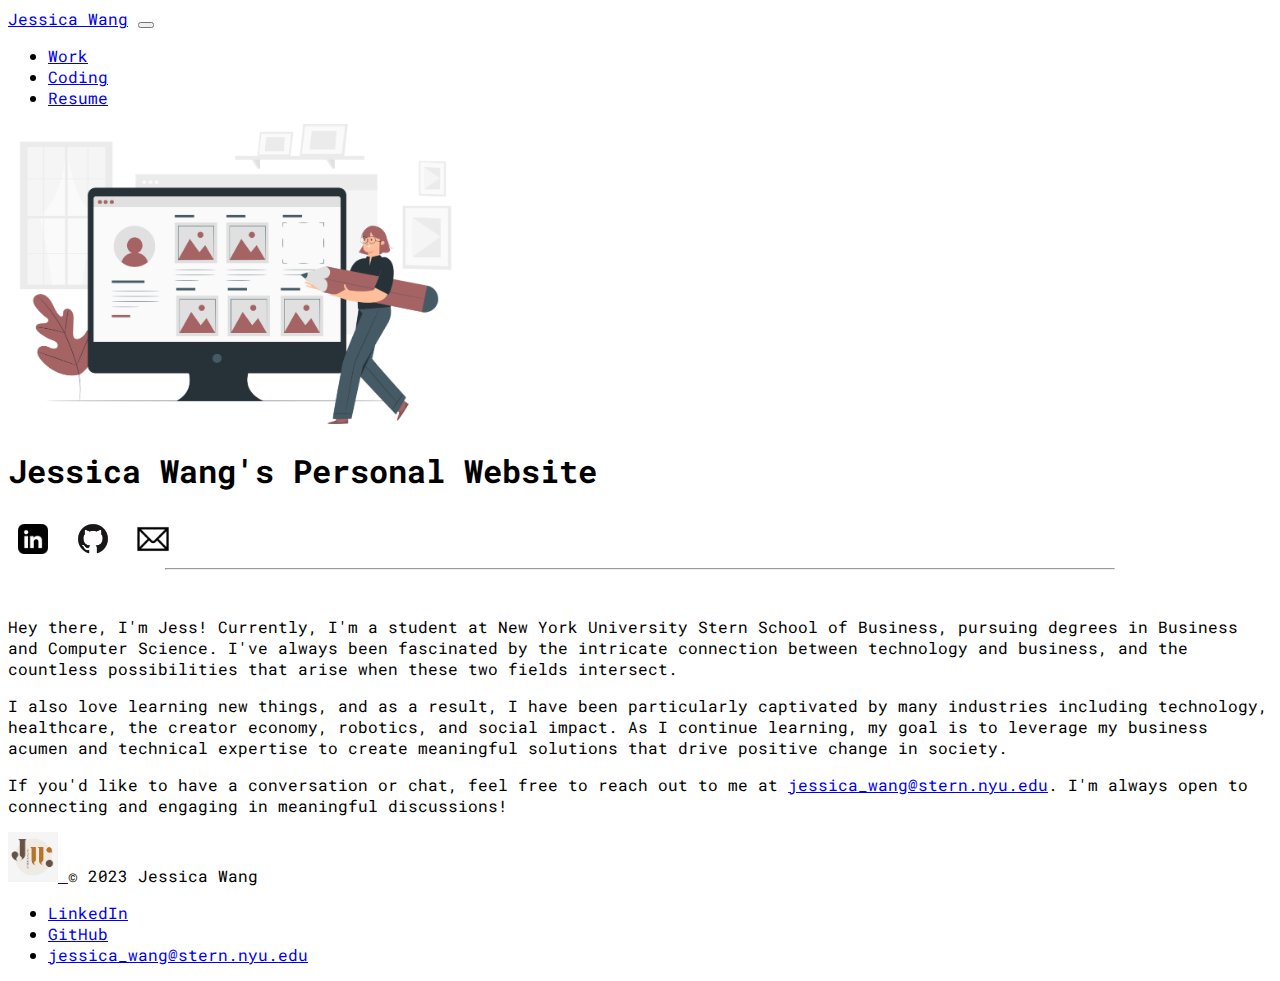
==== index.html @ e57b013f "Update index.html" ====
<!DOCTYPE html>
<html lang="en">
<head>
    <meta charset="UTF-8">
    <meta name="viewport" content="width=device-width, initial-scale=1.0">
    <title>Jessica Wang</title>
    <link href="https://cdn.jsdelivr.net/npm/bootstrap@5.3.0-alpha2/dist/css/bootstrap.min.css" rel="stylesheet"
    integrity="sha384-aFq/bzH65dt+w6FI2ooMVUpc+21e0SRygnTpmBvdBgSdnuTN7QbdgL+OapgHtvPp" crossorigin="anonymous">
    <link rel="preconnect" href="https://fonts.googleapis.com">
    <link rel="preconnect" href="https://fonts.gstatic.com" crossorigin>
    <link href="https://fonts.googleapis.com/css2?family=Roboto+Mono&display=swap" rel="stylesheet">
    <link rel="stylesheet" href="./custom.css">
    <link rel="icon" type="image/png" sizes="16x16" href="./assets/icon.png">
</head>

<body>

    <!--NAV BAR-->
    <nav class="navbar navbar-expand-lg bg-body-tertiary">
        <div class="container-fluid">
          <a class="navbar-brand" href="./index.html">Jessica Wang</a>
          <button class="navbar-toggler" type="button" data-bs-toggle="collapse" data-bs-target="#navbarNav" aria-controls="navbarNav" aria-expanded="false" aria-label="Toggle navigation">
            <span class="navbar-toggler-icon"></span>
          </button>
          <div class="collapse navbar-collapse" id="navbarNav">
            <ul class="navbar-nav ms-auto">
              <li class="nav-item">
                <a class="nav-link" aria-current="page" href="./work.html">Work</a>
              </li>
              <li class="nav-item">
                <a class="nav-link" aria-current="page" href="./coding.html">Coding</a>
              </li>
              <li class="nav-item">
                <a class="nav-link" href="./pdfs/Jessica Wang Resume.pdf" target="_blank">Resume</a>
              </li>
            </ul>
          </div>
        </div>
      </nav>
      <div class="container">
    </div>

    <!--Hero Section-->
    <div class="container">
        <div class="row flex-lg-row-reverse align-items-center g-5 py-5">
            <div class="col-10 col-sm-8 col-lg-6">
            <img src="./assets/coverimage.png" class="d-block mx-lg-auto img-fluid" alt="Bootstrap Themes" width="450" height="300" loading="lazy">  
          </div>
          <div class="col-lg-6">
            <h1 class="display-5 fw-bold text-body-emphasis lh-1 mb-3">Jessica Wang's Personal Website</h1>
            <div style="display: inline-block; width: 50px;">
              <a href="https://www.linkedin.com/in/jessica-wang-015919177/" target="_blank">
                <img src="./assets/linkedin-logo.webp" alt="LinkedIn Icon" class="linkedin-icon" style="width: 50px; height: 50px;">
              </a>
            </div>
            <div style="display: inline-block; width: 50px;">
              <a href="https://github.com/jessicawangg" target="_blank">
                <img src="./assets/github-logo.png" alt="GitHub Icon" class="github-icon" style="width: 50px; height: 50px;">
              </a>
            </div>
            <div style="display: inline-block; width: 50px;">
              <a href="mailto:jessica_wang@stern.nyu.edu" target="_blank">
                <img src="./assets/email-logo.png" alt="Email Icon" class="email-icon" style="width: 50px; height: 50px;">
              </a>
            </div>
          </div>          
            </div>
        </div>
    </div>

    <hr style="width: 75%; margin: 0 auto;">

    <div class="container">
        <div class="quickbio row g-4">
            <div class="col-md-12">
            <p>Hey there, I'm Jess! Currently, I'm a student at New York University Stern School of Business, pursuing degrees in Business and Computer Science. I've always been fascinated by the intricate connection between technology and business, and the countless possibilities that arise when these two fields intersect.</p>
            <p>I also love learning new things, and as a result, I have been particularly captivated by many industries including technology, healthcare, the creator economy, robotics, and social impact. As I continue learning, my goal is to leverage my business acumen and technical expertise to create meaningful solutions that drive positive change in society.</p>
            <p>If you'd like to have a conversation or chat, feel free to reach out to me at <a href="mailto:jessica_wang@stern.nyu.edu">jessica_wang@stern.nyu.edu</a>. I'm always open to connecting and engaging in meaningful discussions!</p>
          </div>
    </div>

     <!--FOOTER-->
     <div class="container">
      <footer class="d-flex flex-wrap justify-content-between align-items-center py-3 my-4" id="footer">
            <div class="col-md-4 d-flex align-items-center">
              <a href="/" class="mb-3 me-2 mb-md-0 text-muted text-decoration-none lh-1">
                <img src="./assets/icon.png" alt="Company Logo" width="50" height="50">
              </a>
              <span class="mb-3 mb-md-0 text-muted">© 2023 Jessica Wang</span>
            </div>
        
            <ul class="nav col-md-8 justify-content-end list-unstyled d-flex" style="flex-wrap: nowrap;">
              <li class="ms-3"><a class="text-muted" href="https://www.linkedin.com/in/jessica-wang-015919177/" target="_blank">LinkedIn</a></li>
              <li class="ms-3"><a class="text-muted" href="https://github.com/jessicawangg" target="_blank">GitHub</a></li>
              <li class="ms-3"><a class="text-muted" href="mailto:jessica_wang@stern.nyu.edu" target="_blank">jessica_wang@stern.nyu.edu</a></li>
            </ul>
      </footer>
    </div>
  
    <script src="https://cdn.jsdelivr.net/npm/bootstrap@5.3.0/dist/js/bootstrap.bundle.min.js" integrity="sha384-geWF76RCwLtnZ8qwWowPQNguL3RmwHVBC9FhGdlKrxdiJJigb/j/68SIy3Te4Bkz" crossorigin="anonymous"></script>
    <script>
      window.addEventListener("scroll", function() {
        var footer = document.getElementById("footer");
        var scrollHeight = document.body.scrollHeight;
        var scrollTop = window.pageYOffset || document.documentElement.scrollTop || document.body.scrollTop || 0;
        var windowHeight = window.innerHeight || document.documentElement.clientHeight || document.body.clientHeight || 0;
  
        if (scrollHeight - (scrollTop + windowHeight) < 1) {
          footer.style.display = "flex";
        } else {
          footer.style.display = "none";
        }
      });
    </script>

    
    <script src="https://code.jquery.com/jquery-3.5.1.slim.min.js"></script>
    <script src="https://cdn.jsdelivr.net/npm/bootstrap@5.3.0/dist/js/bootstrap.bundle.min.js" integrity="sha384-geWF76RCwLtnZ8qwWowPQNguL3RmwHVBC9FhGdlKrxdiJJigb/j/68SIy3Te4Bkz" crossorigin="anonymous"></script>

    

</body>
</html>
---- custom.css ----
* {
    font-family: 'Roboto Mono', monospace;
}

.quickbio {
    padding-top: 30px;
}

.card-img {
    height: 225px;
    background-position: center;
    background-repeat: no-repeat;
    background-size: cover;
}

.card-hover:hover {
    transform: scale(1.05);
}

.card-link {
    text-decoration: none; /* Remove underline */
    color: black;
}
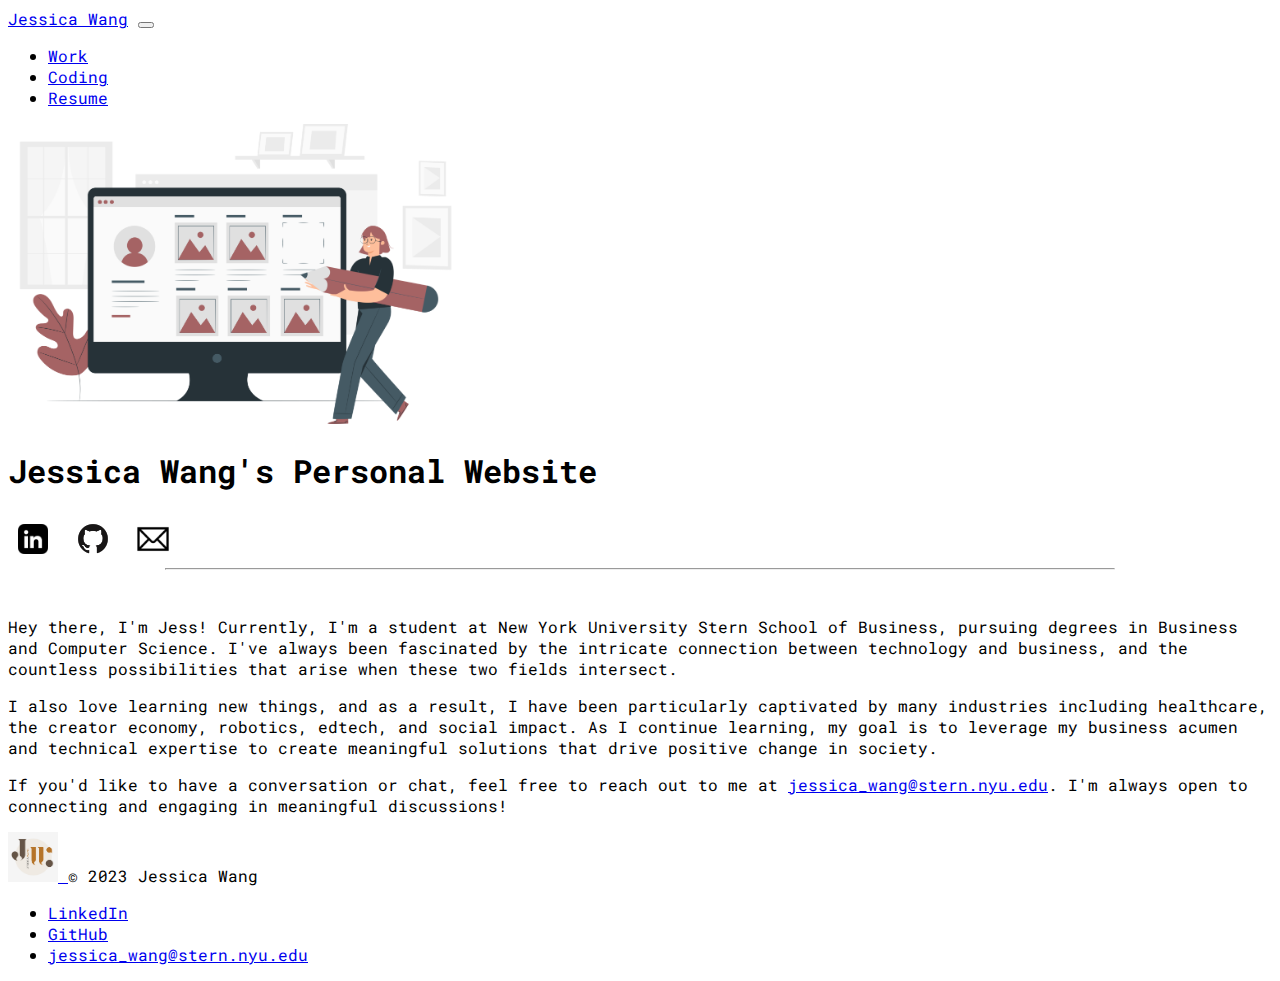
==== commit 346428d0: "Update index.html" ====
--- a/index.html
+++ b/index.html
@@ -10,7 +10,7 @@
     <link rel="preconnect" href="https://fonts.gstatic.com" crossorigin>
     <link href="https://fonts.googleapis.com/css2?family=Roboto+Mono&display=swap" rel="stylesheet">
     <link rel="stylesheet" href="./custom.css">
-    <link rel="icon" type="image/png" sizes="16x16" href="./assets/icon.png">
+    <link rel="icon" type="image/png" sizes="20x20" href="./assets/icon.png">
 </head>
 
 <body>
@@ -44,7 +44,7 @@
     <div class="container">
         <div class="row flex-lg-row-reverse align-items-center g-5 py-5">
             <div class="col-10 col-sm-8 col-lg-6">
-            <img src="./assets/coverimage.png" class="d-block mx-lg-auto img-fluid" alt="Bootstrap Themes" width="450" height="300" loading="lazy">  
+            <img src="./assets/coverimage.png" class="d-block mx-lg-auto img-fluid" alt="Cover Image" width="450" height="300" loading="lazy">  
           </div>
           <div class="col-lg-6">
             <h1 class="display-5 fw-bold text-body-emphasis lh-1 mb-3">Jessica Wang's Personal Website</h1>
@@ -74,7 +74,7 @@
         <div class="quickbio row g-4">
             <div class="col-md-12">
             <p>Hey there, I'm Jess! Currently, I'm a student at New York University Stern School of Business, pursuing degrees in Business and Computer Science. I've always been fascinated by the intricate connection between technology and business, and the countless possibilities that arise when these two fields intersect.</p>
-            <p>I also love learning new things, and as a result, I have been particularly captivated by many industries including technology, healthcare, the creator economy, robotics, and social impact. As I continue learning, my goal is to leverage my business acumen and technical expertise to create meaningful solutions that drive positive change in society.</p>
+            <p>I also love learning new things, and as a result, I have been particularly captivated by many industries including healthcare, the creator economy, robotics, edtech, and social impact. As I continue learning, my goal is to leverage my business acumen and technical expertise to create meaningful solutions that drive positive change in society.</p>
             <p>If you'd like to have a conversation or chat, feel free to reach out to me at <a href="mailto:jessica_wang@stern.nyu.edu">jessica_wang@stern.nyu.edu</a>. I'm always open to connecting and engaging in meaningful discussions!</p>
           </div>
     </div>
--- a/custom.css
+++ b/custom.css
@@ -18,7 +18,31 @@
 }
 
 .card-link {
-    text-decoration: none; /* Remove underline */
+    text-decoration: none;
     color: black;
 }
-  +
+.content-box {
+    border: 1px solid #ccc;
+    padding: 20px;
+    border-radius: 10px;
+    max-width: 95%; 
+    margin: 30px auto; 
+    height: 60%
+  }
+  
+ 
+  .display-6 {
+    font-size: 2.5rem;
+  }
+  
+  .lead {
+    font-size: .9rem; 
+  }
+
+  .content-box p.tech-stack {
+    font-size: 18px;
+    font-weight: bold;
+  }
+  
+  
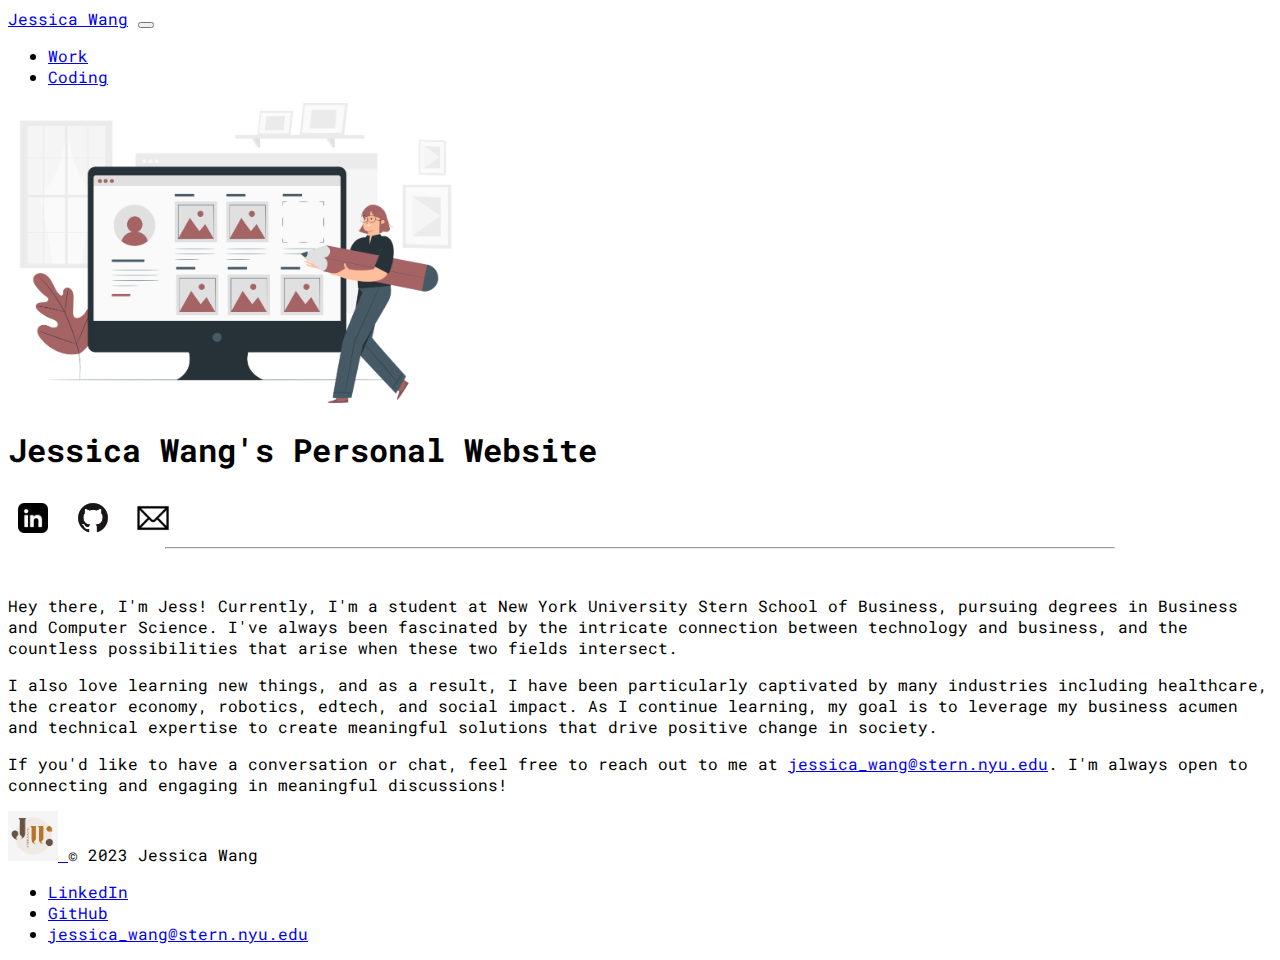
==== commit e6c81952: "Update index.html" ====
--- a/index.html
+++ b/index.html
@@ -29,9 +29,6 @@
               </li>
               <li class="nav-item">
                 <a class="nav-link" aria-current="page" href="./coding.html">Coding</a>
-              </li>
-              <li class="nav-item">
-                <a class="nav-link" href="./pdfs/Jessica Wang Resume.pdf" target="_blank">Resume</a>
               </li>
             </ul>
           </div>
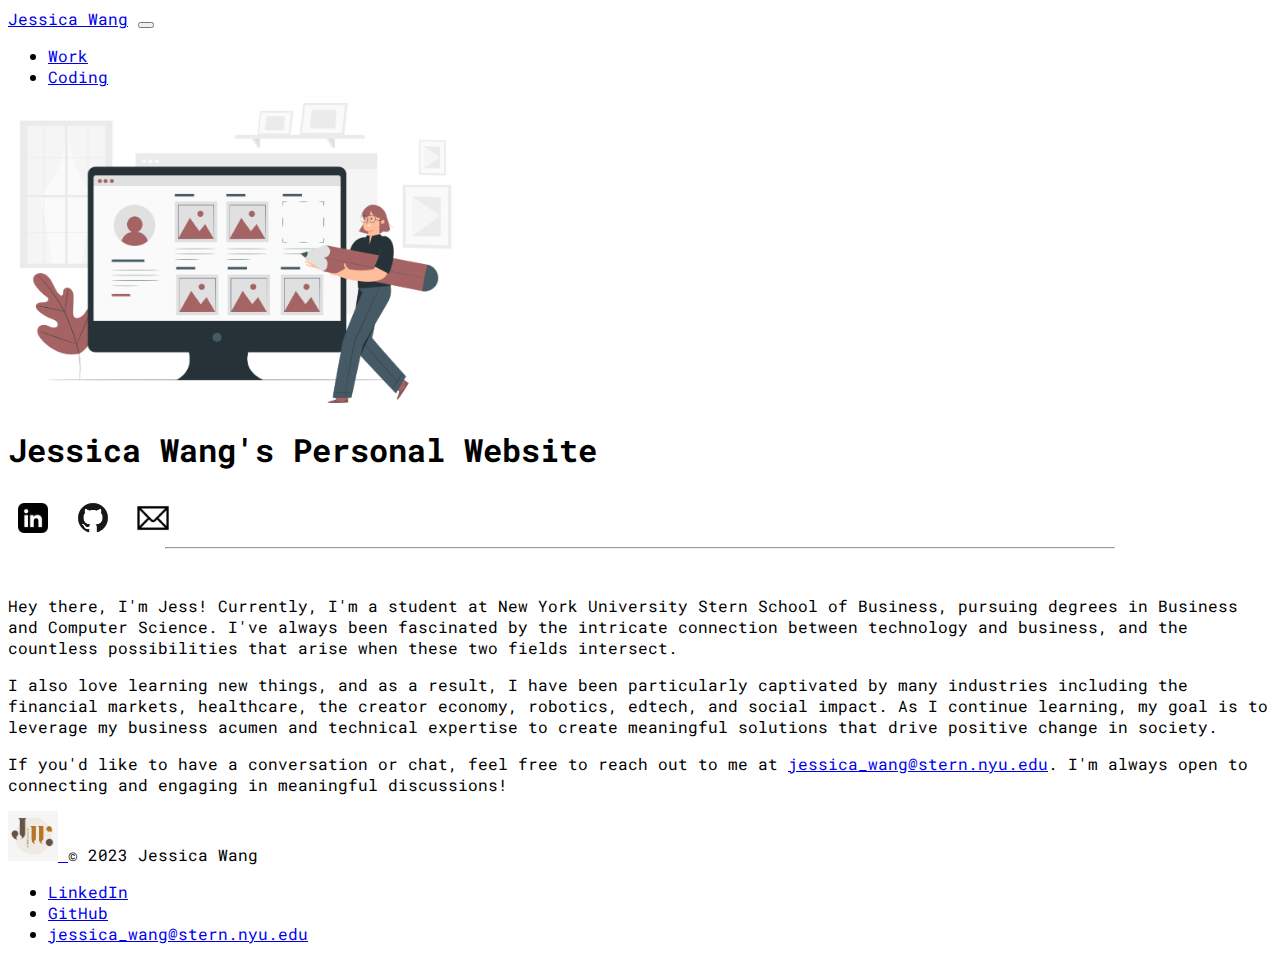
==== commit a8786d94: "Update index.html" ====
--- a/index.html
+++ b/index.html
@@ -71,7 +71,7 @@
         <div class="quickbio row g-4">
             <div class="col-md-12">
             <p>Hey there, I'm Jess! Currently, I'm a student at New York University Stern School of Business, pursuing degrees in Business and Computer Science. I've always been fascinated by the intricate connection between technology and business, and the countless possibilities that arise when these two fields intersect.</p>
-            <p>I also love learning new things, and as a result, I have been particularly captivated by many industries including healthcare, the creator economy, robotics, edtech, and social impact. As I continue learning, my goal is to leverage my business acumen and technical expertise to create meaningful solutions that drive positive change in society.</p>
+            <p>I also love learning new things, and as a result, I have been particularly captivated by many industries including the financial markets, healthcare, the creator economy, robotics, edtech, and social impact. As I continue learning, my goal is to leverage my business acumen and technical expertise to create meaningful solutions that drive positive change in society.</p>
             <p>If you'd like to have a conversation or chat, feel free to reach out to me at <a href="mailto:jessica_wang@stern.nyu.edu">jessica_wang@stern.nyu.edu</a>. I'm always open to connecting and engaging in meaningful discussions!</p>
           </div>
     </div>
@@ -86,10 +86,10 @@
               <span class="mb-3 mb-md-0 text-muted">© 2023 Jessica Wang</span>
             </div>
         
-            <ul class="nav col-md-8 justify-content-end list-unstyled d-flex" style="flex-wrap: nowrap;">
-              <li class="ms-3"><a class="text-muted" href="https://www.linkedin.com/in/jessica-wang-015919177/" target="_blank">LinkedIn</a></li>
-              <li class="ms-3"><a class="text-muted" href="https://github.com/jessicawangg" target="_blank">GitHub</a></li>
-              <li class="ms-3"><a class="text-muted" href="mailto:jessica_wang@stern.nyu.edu" target="_blank">jessica_wang@stern.nyu.edu</a></li>
+            <ul class="nav col-md-4 justify-content-end list-unstyled d-flex flex-wrap">
+              <li class="ms-3"><a class="text-muted" href="https://twitter.com/your_twitter_account">LinkedIn</a></li>
+              <li class="ms-3"><a class="text-muted" href="https://instagram.com/your_instagram_account">GitHub</a></li>
+              <li class="ms-3"><a class="text-muted" href="https://facebook.com/your_facebook_page">jessica_wang@stern.nyu.edu</a></li>
             </ul>
       </footer>
     </div>
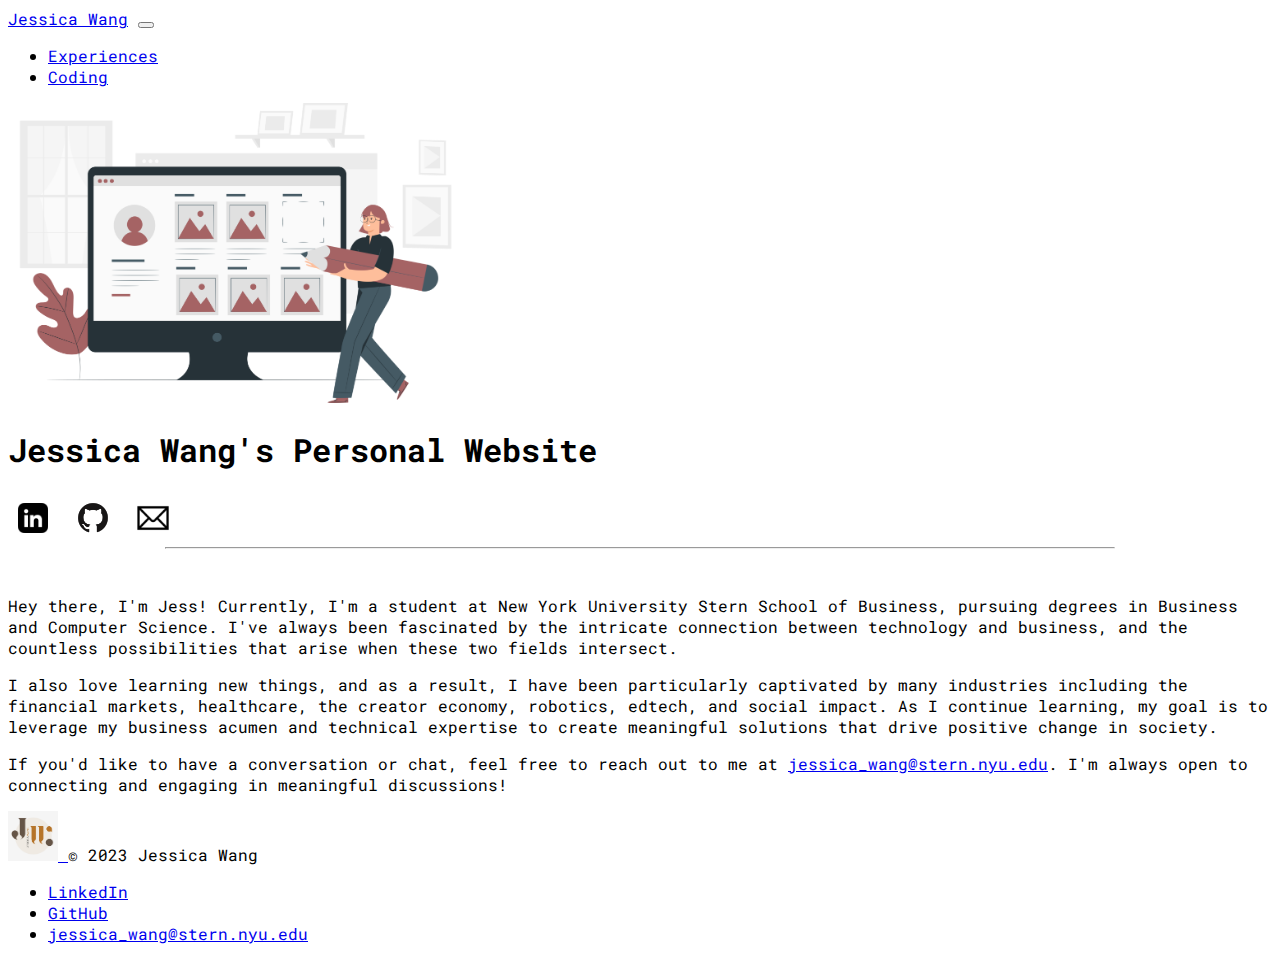
==== commit bdcbe362: "Update index.html" ====
--- a/index.html
+++ b/index.html
@@ -25,7 +25,7 @@
           <div class="collapse navbar-collapse" id="navbarNav">
             <ul class="navbar-nav ms-auto">
               <li class="nav-item">
-                <a class="nav-link" aria-current="page" href="./work.html">Work</a>
+                <a class="nav-link" aria-current="page" href="./work.html">Experiences</a>
               </li>
               <li class="nav-item">
                 <a class="nav-link" aria-current="page" href="./coding.html">Coding</a>
@@ -87,9 +87,9 @@
             </div>
         
             <ul class="nav col-md-4 justify-content-end list-unstyled d-flex flex-wrap">
-              <li class="ms-3"><a class="text-muted" href="https://twitter.com/your_twitter_account">LinkedIn</a></li>
-              <li class="ms-3"><a class="text-muted" href="https://instagram.com/your_instagram_account">GitHub</a></li>
-              <li class="ms-3"><a class="text-muted" href="https://facebook.com/your_facebook_page">jessica_wang@stern.nyu.edu</a></li>
+              <li class="ms-3"><a class="text-muted" href="https://www.linkedin.com/in/jessicawang7/" target="_blank">LinkedIn</a></li>
+              <li class="ms-3"><a class="text-muted" href="https://github.com/jessicawangg" target="_blank">GitHub</a></li>
+              <li class="ms-3"><a class="text-muted" href="mailto:jessica_wang@stern.nyu.edu" target="_blank">jessica_wang@stern.nyu.edu</a></li>
             </ul>
       </footer>
     </div>
